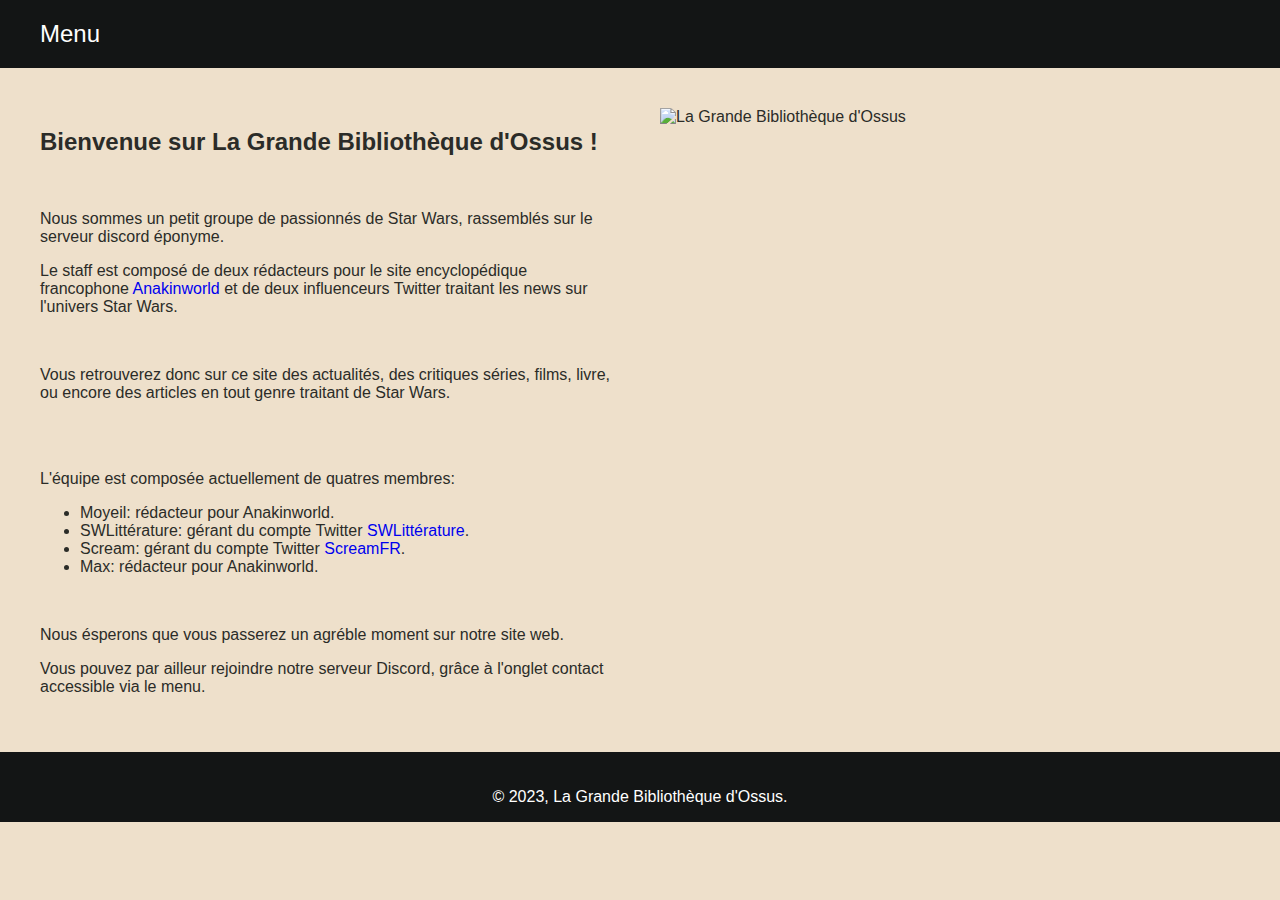
==== index.html @ 448138d3 "Add files via upload" ====
<!DOCTYPE html>
<html lang="en">
<head>
    <meta charset="UTF-8">
    <meta http-equiv="X-UA-Compatible" content="IE=edge">
    <meta name="viewport" content="width=device-width, initial-scale=1.0">
    <link href="style.css" rel="stylesheet">
    <title>La Grande Bibliothèque d'Ossus</title>
</head>
<body>

    <header>
      <div class="logo">
        <span style="align-items: right;" onclick="openNav()">Menu</span>
      </div> 
    </header>

    <div id="myNav" class="overlay">
      <a href="javascript:void(0)" class="closebtn" onclick="closeNav()">&times;</a>
      <div class="overlay-content">
        <a href="#">About</a>
        <a href="#">Services</a>
        <a href="https://discord.gg/pXY2Zdsq4B">Contact</a>
        <a href="mentions_legales.html">Mentions Légales</a>
      </div>
    </div>
      
      <main class="container">
        <div class="left-column">
          <h2>Bienvenue sur La Grande Bibliothèque d'Ossus !</h2>
          <br>
          <p>Nous sommes un petit groupe de passionnés de Star Wars, rassemblés sur le serveur discord éponyme.</p>
          <p>Le staff est composé de deux rédacteurs pour le site encyclopédique francophone <a href="https://www.anakinworld.com/">Anakinworld</a> et de deux influenceurs Twitter traitant les news sur l'univers Star Wars.</p>
          <br>
          <p>Vous retrouverez donc sur ce site des actualités, des critiques séries, films, livre, ou encore des articles en tout genre traitant de Star Wars.</p>
          <br>
          <br>
          <p>L'équipe est composée actuellement de quatres membres:</p>
          <ul>
            <li>Moyeil: rédacteur pour Anakinworld.</li>
            <li>SWLittérature: gérant du compte Twitter <a href="https://twitter.com/SW_Litterature">SWLittérature</a>.</li>
            <li>Scream: gérant du compte Twitter <a href="https://twitter.com/Scr3amFR">ScreamFR</a>.</li>
            <li>Max: rédacteur pour Anakinworld.</li>
          </ul>
          <br>
          <p>Nous ésperons que vous passerez un agréble moment sur notre site web.</p>
          <p>Vous pouvez par ailleur rejoindre notre serveur Discord, grâce à l'onglet contact accessible via le menu.</p>
        </div>
        <div class="right-column">
            <img class="img-menu" src="images/ossus.png" alt="La Grande Bibliothèque d'Ossus">
        </div>
      </main>
      
      <footer>
        <p>&copy; 2023, La Grande Bibliothèque d'Ossus.</p>
      </footer>

<script>
function openNav() {
  document.getElementById("myNav").style.width = "100%";
}

function closeNav() {
  document.getElementById("myNav").style.width = "0%";
}
</script>


</body>
</html>
---- style.css ----
:root{
  --background: #EEE0CB;
  --head_n_foot: #131515;
  --overlay: #848586;
  --overlay-txt: #2B2C28;
  --txt: #FFFFFF;
}

body {
    background-color: var(--background);
    color: var(--overlay-txt);
    margin: 0;
    font-family: Arial, sans-serif;
    overflow-x: hidden;
  }
  
  header {
    background-color: var(--head_n_foot);
    color: var(--txt);
    padding: 20px;
  }
  
  nav {
    display: flex;
    justify-content: space-between;
    align-items: center;
  }
  
  .logo {
    font-size: 1.5rem;
  }
  
  span{
    padding: 20px;
  }
  
  .container {
    display: flex;
    flex-wrap: wrap;
    justify-content: center;
    margin: 20px;
  }
  
  .left-column {
    flex: 1;
    padding: 20px;
    background-color: var(--background);
  }
  
  .right-column {
    flex: 1;
    padding: 20px;
    background-color: var(--background);
  }

  .overlay {
    height: 100%;
    width: 0;
    position: fixed;
    z-index: 1;
    top: 0;
    left: 0;
    background-color: var(--overlay);
    overflow-x: hidden;
    transition: 0.5s;
  }
  
  .overlay-content {
    position: relative;
    top: 25%;
    width: 100%;
    text-align: center;
    margin-top: 30px;
  }
  
  .overlay a {
    padding: 8px;
    text-decoration: none;
    font-size: 36px;
    color: var(--txt);
    display: block;
    transition: 0.3s;
  }
  
  .overlay a:hover, .overlay a:focus {
    color: var(--overlay-txt);
  }
  
  .overlay .closebtn {
    position: absolute;
    top: 20px;
    right: 45px;
    font-size: 60px;
  }
  @media only screen and (max-width: 768px) {

    
    .left-column, .right-column {
      flex: 100%;
    }

    .overlay a {font-size: 20px}
    .overlay .closebtn {
    font-size: 40px;
    top: 15px;
    right: 35px;
    }
  }
  
  footer {
    background-color: var(--head_n_foot);
    color: var(--txt);
    text-align: center;
    padding: 20px;
    position: sticky;
    left: 0; 
    right: 0;
    bottom: 0;
    height: 30px;
  }

  a{
    text-decoration: none;
  }

  .img-menu {
    flex: 1;
    max-width: 100%;
    height: auto;
  }
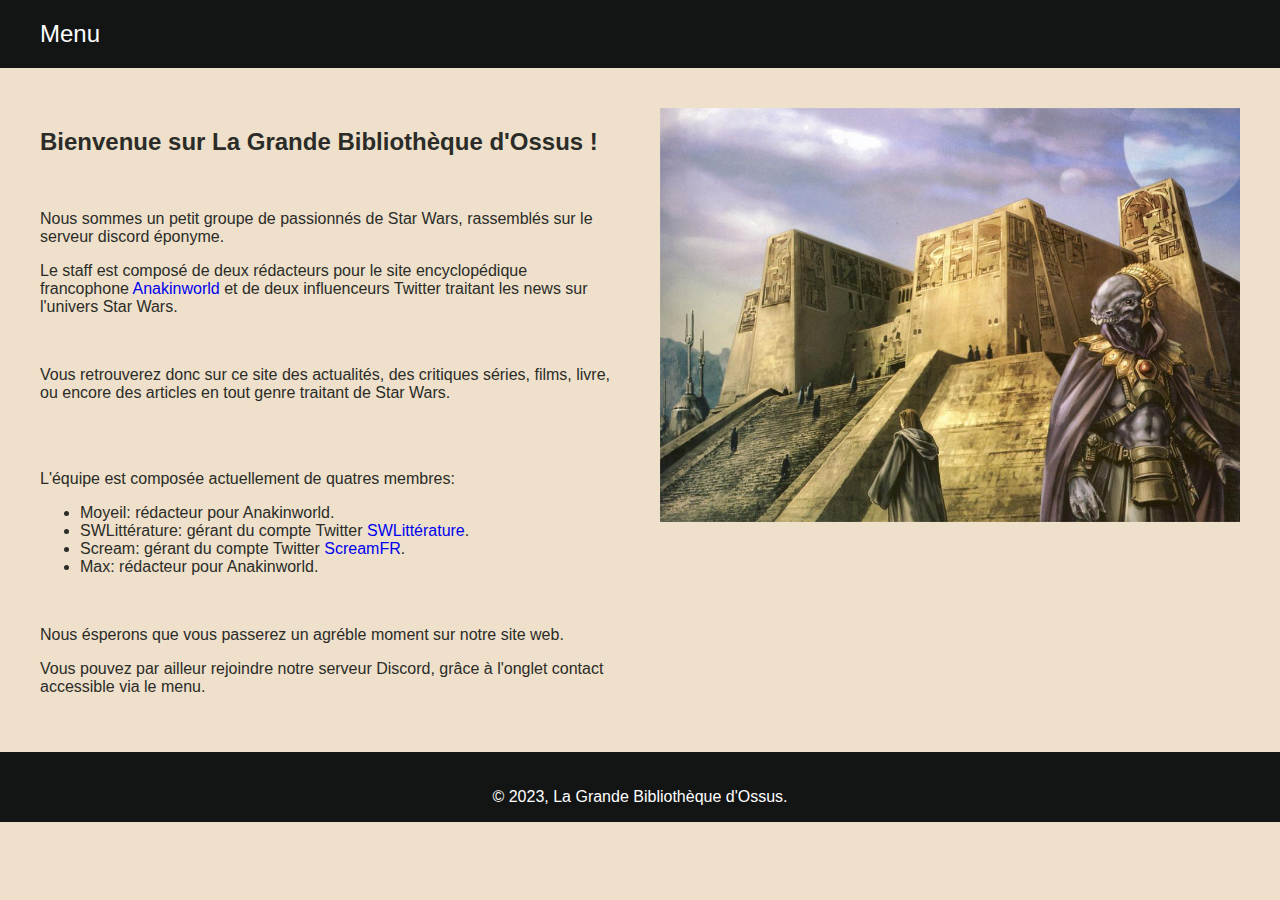
==== commit b7a9e1a6: "Update index.html" ====
--- a/index.html
+++ b/index.html
@@ -67,4 +67,4 @@
 
 
 </body>
-</html>+</html>
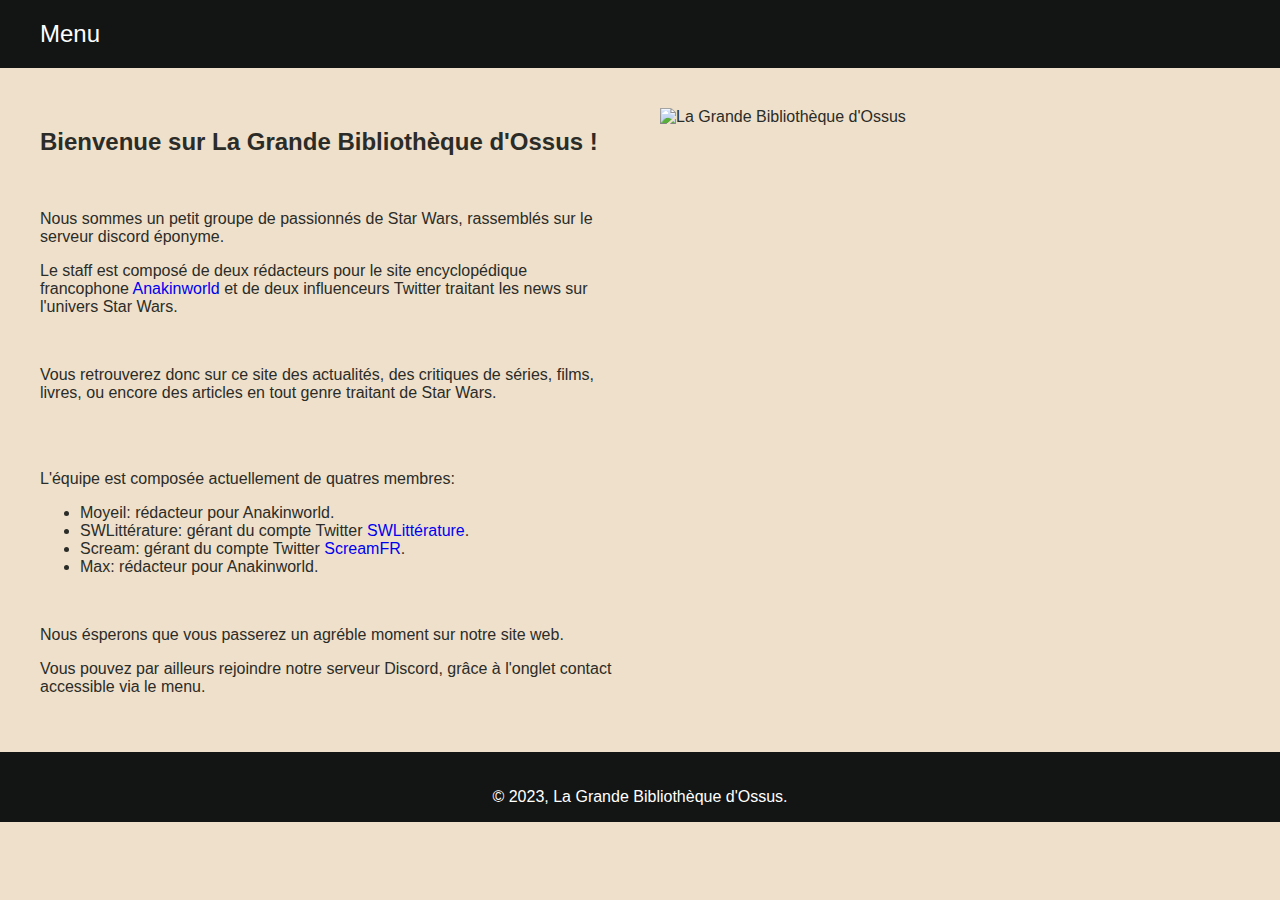
==== commit 7f4ea943: "Update index.html" ====
--- a/index.html
+++ b/index.html
@@ -18,8 +18,9 @@
     <div id="myNav" class="overlay">
       <a href="javascript:void(0)" class="closebtn" onclick="closeNav()">&times;</a>
       <div class="overlay-content">
-        <a href="#">About</a>
-        <a href="#">Services</a>
+        <a href="cat_index/index_critiques.html">Critiques</a>
+        <a href="cat_index/index_actu.html">Actualités</a>
+        <a href="cat_index/index_articles.html">Articles</a>
         <a href="https://discord.gg/pXY2Zdsq4B">Contact</a>
         <a href="mentions_legales.html">Mentions Légales</a>
       </div>
@@ -32,7 +33,7 @@
           <p>Nous sommes un petit groupe de passionnés de Star Wars, rassemblés sur le serveur discord éponyme.</p>
           <p>Le staff est composé de deux rédacteurs pour le site encyclopédique francophone <a href="https://www.anakinworld.com/">Anakinworld</a> et de deux influenceurs Twitter traitant les news sur l'univers Star Wars.</p>
           <br>
-          <p>Vous retrouverez donc sur ce site des actualités, des critiques séries, films, livre, ou encore des articles en tout genre traitant de Star Wars.</p>
+          <p>Vous retrouverez donc sur ce site des actualités, des critiques de séries, films, livres, ou encore des articles en tout genre traitant de Star Wars.</p>
           <br>
           <br>
           <p>L'équipe est composée actuellement de quatres membres:</p>
@@ -44,10 +45,10 @@
           </ul>
           <br>
           <p>Nous ésperons que vous passerez un agréble moment sur notre site web.</p>
-          <p>Vous pouvez par ailleur rejoindre notre serveur Discord, grâce à l'onglet contact accessible via le menu.</p>
+          <p>Vous pouvez par ailleurs rejoindre notre serveur Discord, grâce à l'onglet contact accessible via le menu.</p>
         </div>
         <div class="right-column">
-            <img class="img-menu" src="images/ossus.png" alt="La Grande Bibliothèque d'Ossus">
+            <img class="img-menu" src="https://media.anakinworld.com/uploads/entries/original/grande-bibliotheque-d-ossus-19245.jpg" alt="La Grande Bibliothèque d'Ossus">
         </div>
       </main>
       
